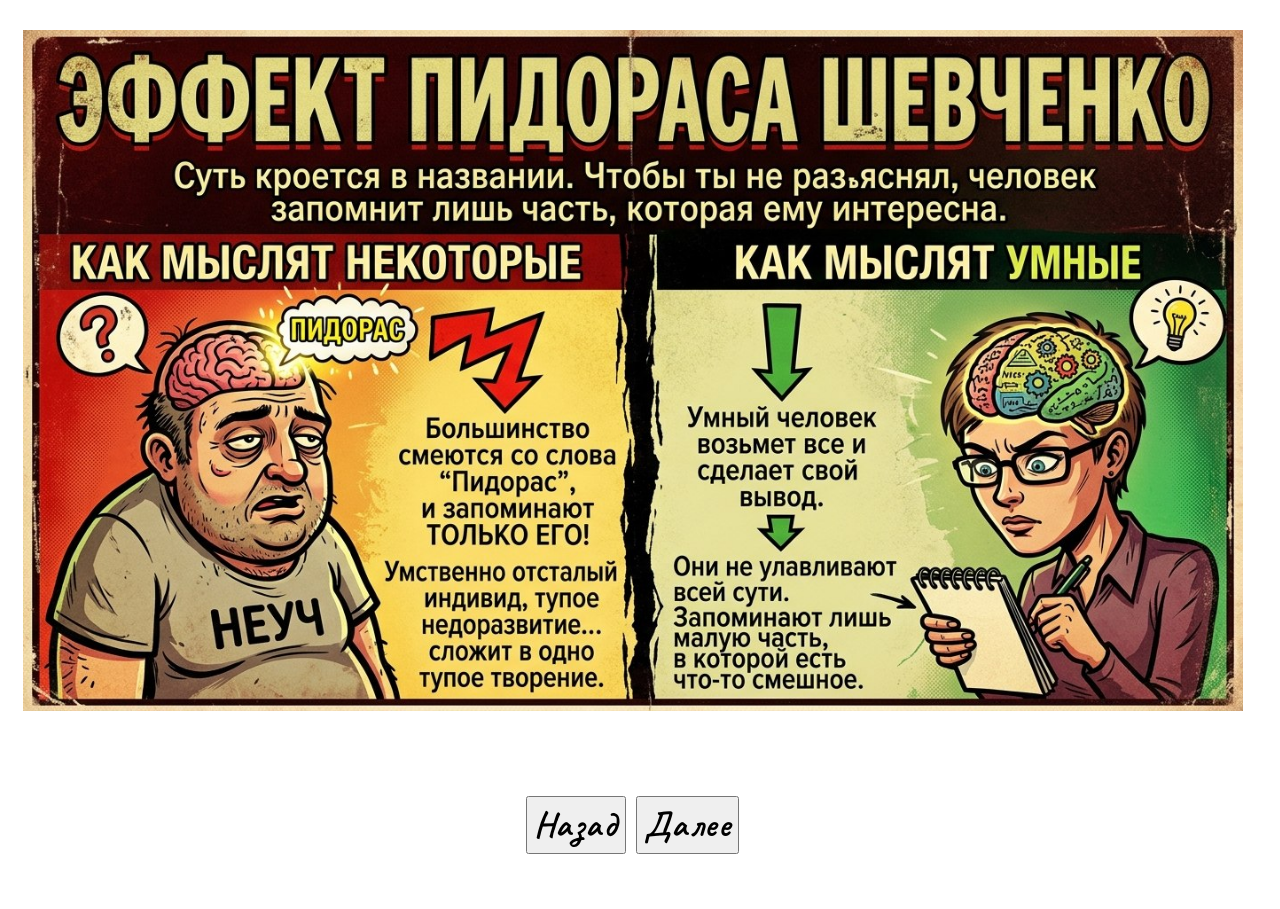
==== Effect-Pidoras-Shevchenko/index.html @ 5d9e7894 "Add SEO hidden h1-h2 headers" ====
<!doctype html>
<html lang="ru">
  <head>
    <meta charset="UTF-8" />
    <meta name="viewport" content="width=device-width, initial-scale=1.0" />
    <meta http-equiv="X-UA-Compatible" content="ie=edge" />

    <!-- Основные SEO теги -->
    <title>
      Эффект «Пидораса Шевченко»: Психология восприятия и коммуникации
    </title>
    <meta
      name="description"
      content="Узнайте, почему люди слышат только то, что хотят. Подробный разбор эффекта «Пидораса Шевченко», когнитивных искажений и способов эффективного донесения мыслей."
    />
    <meta
      name="keywords"
      content="эффект Пидораса Шевченко, психология общения, когнитивные искажения, восприятие информации, эффективная коммуникация"
    />
    <meta name="author" content="Джейн Доу" />
    <link
      rel="canonical"
      href="https://git01-byte.github.io/Some-github-pages/Effect-Pidoras-Shevchenko/index.html"
    />

    <!-- Open Graph (Facebook, Telegram, WhatsApp, VK) -->
    <meta
      property="og:title"
      content="Эффект «Пидораса Шевченко»: почему мы слышим только то, что нам интересно"
    />
    <meta
      property="og:description"
      content="Разбираем феномен восприятия: как наш мозг фильтрует входящую информацию и как с этим бороться."
    />
    <meta property="og:type" content="article" />
    <meta
      property="og:url"
      content="https://git01-byte.github.io/Some-github-pages/Effect-Pidoras-Shevchenko/index.html"
    />
    <meta
      property="og:image"
      content="https://git01-byte.github.io/Some-github-pages/Effect-Pidoras-Shevchenko/images/favicon.ico"
    />
    <meta property="og:image:width" content="1200" />
    <meta property="og:image:height" content="630" />
    <meta property="og:locale" content="ru_RU" />

    <!-- Дополнительно: Тема для мобильных браузеров -->
    <meta name="theme-color" content="#ffffff" />

    <!-- CSS, JS, Favicon подключения -->
    <script src="./scripts/slider.js" defer></script>
    <link rel="stylesheet" href="./css/normalize.css" />
    <link rel="stylesheet" href="./css/fonts.css" />
    <link rel="stylesheet" href="./css/globals.css" />
    <link rel="stylesheet" href="./css/index.css" />
    <link rel="shortcut icon" href="./images/favicon.ico" type="image/x-icon" />
  </head>

  <body>
    <main class="main">
      <section class="hero container">
        <div class="hero__top">
          <div class="slider" id="slider">
            <div class="slide slide-1">
              <h1 class="visually-hidden">Эффект «Пидораса Шевченко»: психология избирательного восприятия</h1>
              <picture>
                <source
                  media="(orientation: landscape)"
                  srcset="./images/slide-img-01-16-9.jpg"
                />
                <source
                  media="(orientation: portrait)"
                  srcset="./images/slide-img-01-9-16.jpg"
                />

                <img
                  alt="Мем «Фильтр восприятия»: схема передачи информации превращается в грязь и слово «ПИДОРАС». Иллюстрация эффекта выборочного внимания."
                  class="slide-1-img"
                />
              </picture>
            </div>
            <div class="slide slide-2">
              <h2 class="visually-hidden">Почему люди слышат только то, что хотят</h2>
              <p class="text--medium">
                Если человек умный, то он возьмет все и сделает свой вывод, а
                если человек тупое недоразвитие жирное вонючее благоуханно
                мутировавшие из плесени и фенилкетонурного наследства имбецил,
                то он выявит лишь малую часть, в которой есть что то смешное и
                сложит в одно тупое творение.
              </p>
              <picture>
                <source
                  media="(orientation: landscape)"
                  srcset="./images/slide-img-02-16-9.jpg"
                />
                <source
                  media="(orientation: portrait)"
                  srcset="./images/slide-img-02-9-16.jpg"
                />

                <img
                  alt="Картинка, показывающая два типа слушателей лекции. Женщина слева увлеченно пишет конспект, мысленно соединяя идеи сетью понятий. Мужчина справа улыбается, глядя в телефон, а его сознание заполнено эмоциями и смайликами. Так художник показал разные способы воспринимать информацию."
                  class="slide-2-img"
                />
              </picture>
            </div>
            <div class="slide slide-3">
              <h2 class="visually-hidden">Примеры когнитивных искажений в коммуникации</h2>
              <picture>
                <source
                  media="(orientation: landscape)"
                  srcset="./images/slide-img-03-16-9.jpg"
                />
                <source
                  media="(orientation: portrait)"
                  srcset="./images/slide-img-03-9-16.jpg"
                />

                <img
                  src="./images/slide-img-03-1-1.jpg"
                  alt="Комикс о двух сотрудниках. Руководитель кричит: «Вы устроили винегрет в базе?! Клиенты уйдут!» Максим (слева) думает о сбоях базы данных и экстренной инициализации резервной копии. Кирилл (справа) представляет банкет с компотом, тыквой и клоунами. Один решает проблему, другой заказывает рецепт домашнего вина."
                  class="slide-3-img"
                />
              </picture>
              <p class="text--medium">
                Эффект Пидораса Шевченко - это эффект, суть которого кроется в
                названии. Большинство из вас, прочитав этот эффект, посмеялись
                со слова Пидорас, и запомнили его - эти люди мыслят больше о
                том, что их интересует, при этом не улавливая всей сути. Эффект
                гласит, что чтобы ты не разъяснял человек запомнит лишь часть,
                которая ему интересна.
              </p>
            </div>
            <div class="slide slide-4">
              <h2 class="visually-hidden">Заключение: как эффективно доносить свои мысли</h2>
              <picture>
                <source
                  media="(orientation: landscape)"
                  srcset="./images/slide-img-04-16-9.jpg"
                />
                <source
                  media="(orientation: portrait)"
                  srcset="./images/slide-img-04-9-16.jpg"
                />

                <img
                  alt="Четырехпанельный комикс, иллюстрирующий, как разные люди воспринимают, структурируют, путают или реагируют на одну и ту же информацию и идеи."
                  class="slide-4-img"
                />
              </picture>
              <p class="text--medium">
                В итоге хотим сказать: каждый человек — это отдельная личность.
                Мы все по-своему уникальны, и у нас у всех есть собственное
                понятие этого мира. Если мы что-то хотим донести окружающим, то
                мы должны уметь подстроиться, чтобы все поняли нашу идею. Однако
                не всем можно угодить: кто-то запомнит всё и сделает правильный
                итог, а кто-то конченый дебил и соберет гоголь-моголь из того,
                что из услышанного ему понравилось. Именно поэтому, дорогие
                пользователи, просим вас: не тратьте, сука, силы на тех, кто вас
                не хочет понимать, сосредоточьтесь на тех, кто вас реально
                ценит.
              </p>
            </div>
          </div>
        </div>
        <div class="hero__bottom">
          <button class="btnPrev text--medium" id="btnPrev">Назад</button>
          <button class="btnNext text--medium" id="btnNext">Далее</button>
        </div>
      </section>
    </main>
  </body>
</html>
---- Effect-Pidoras-Shevchenko/css/fonts.css ----
@font-face {
    font-family: 'Caveat';
    src: url('../fonts/Caveat-Regular.woff2') format('woff2');
    font-weight: bold;
    font-style: normal;
    font-display: swap;
}

@font-face {
    font-family: 'Caveat';
    src: url('../fonts/Caveat-Bold.woff2') format('woff2');
    font-weight: normal;
    font-style: normal;
    font-display: swap;
}
---- Effect-Pidoras-Shevchenko/css/globals.css ----
*,
*::after,
*::before {
    box-sizing: border-box;
}

html {
    font-family: "Caveat", sans-serif;
    font-weight: 400;
    scroll-behavior: smooth;
}

.container {
    max-width: 1250px;
    margin: 0 auto;
    padding: 0 15px;
}

h1,
h2,
h3,
h4,
h5,
h6 {
    margin: 0;
}

a,
button,
label,
input,
textarea,
select,
svg * {
    transition-duration: 0.2s;
}

a:hover,
button:hover {
    color: #3596ED;
}

.hidden {
    display: none !important;
}

.visually-hidden {
    position: absolute;
    width: 1px;
    height: 1px;
    margin: -1px;
    padding: 0;
    overflow: hidden;
    clip: rect(0, 0, 0, 0);
    border: 0;
}
---- Effect-Pidoras-Shevchenko/css/index.css ----
.hero {
    height: 100vh;
    padding-block: 30px;
    display: flex;
    flex-direction: column;
    gap: 30px;
}

.hero__top {
    flex: 0 0 80%;
    display: flex;
    justify-content: center;
    align-items: center;
}

.slider {
    height: 100%;
    width: 100%;
    display: flex;
    justify-content: center;
    align-items: center;
}

.slide {
    height: 100%;
    width: 100%;
    display: flex;
    flex-direction: column;
    justify-content: center;
    align-items: center;
    gap: 20px;
}

.text--medium {
    font-size: clamp(20px, 4vw, 35px);
    font-weight: 400;
    letter-spacing: 0.04em;
}

.hero__bottom {
    flex: 0 0 20%;
    display: flex;
    justify-content: center;
    align-items: center;
    gap: 10px;
}
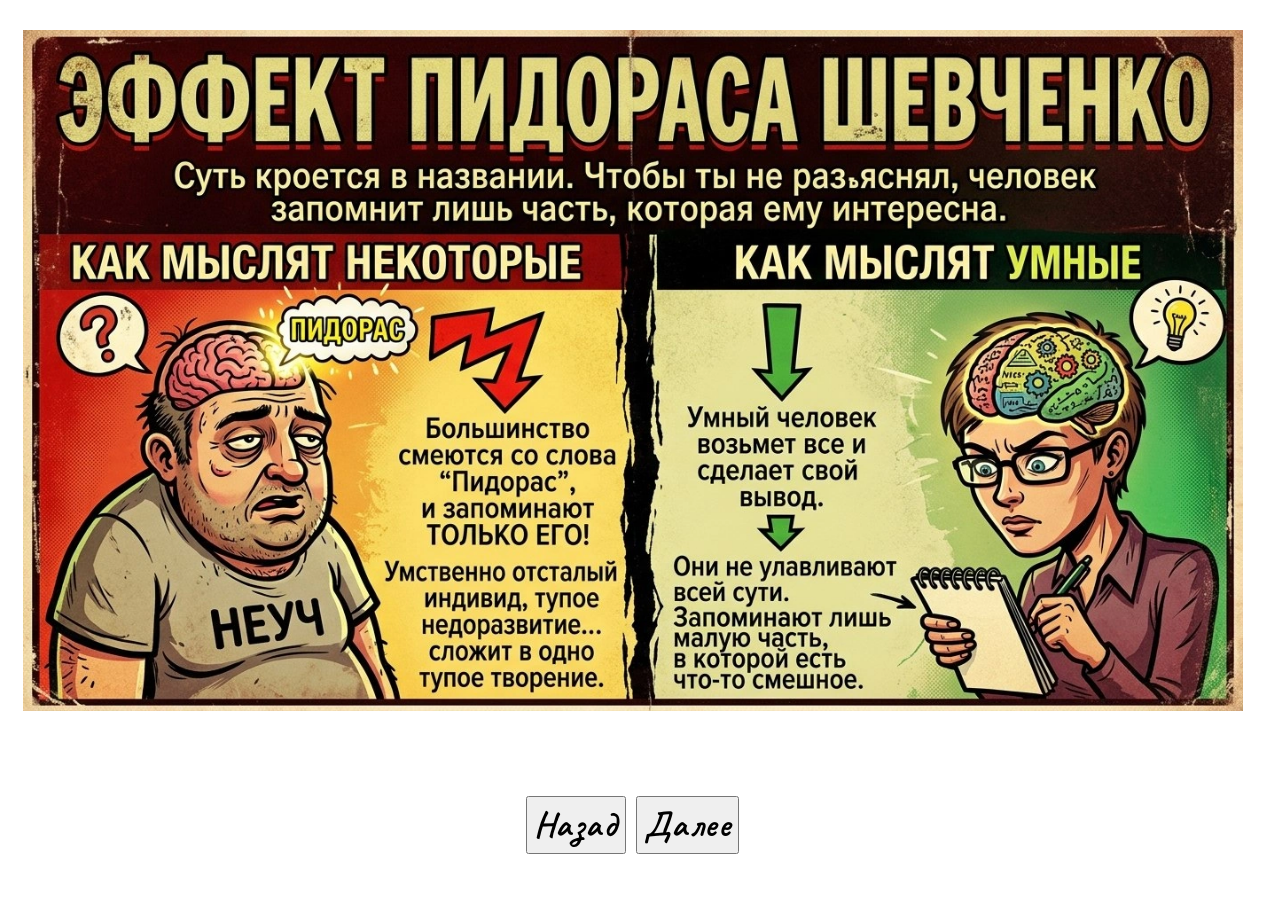
==== commit 42931cd1: "Convert images jpg to webp" ====
--- a/Effect-Pidoras-Shevchenko/index.html
+++ b/Effect-Pidoras-Shevchenko/index.html
@@ -67,14 +67,15 @@
               <picture>
                 <source
                   media="(orientation: landscape)"
-                  srcset="./images/slide-img-01-16-9.jpg"
+                  srcset="./images/slide-img-01-16-9.webp"
                 />
                 <source
                   media="(orientation: portrait)"
-                  srcset="./images/slide-img-01-9-16.jpg"
+                  srcset="./images/slide-img-01-9-16.webp"
                 />
 
                 <img
+                  src=""
                   alt="Мем «Фильтр восприятия»: схема передачи информации превращается в грязь и слово «ПИДОРАС». Иллюстрация эффекта выборочного внимания."
                   class="slide-1-img"
                 />
@@ -92,14 +93,15 @@
               <picture>
                 <source
                   media="(orientation: landscape)"
-                  srcset="./images/slide-img-02-16-9.jpg"
+                  srcset="./images/slide-img-02-16-9.webp"
                 />
                 <source
                   media="(orientation: portrait)"
-                  srcset="./images/slide-img-02-9-16.jpg"
+                  srcset="./images/slide-img-02-9-16.webp"
                 />
 
                 <img
+                  src=""
                   alt="Картинка, показывающая два типа слушателей лекции. Женщина слева увлеченно пишет конспект, мысленно соединяя идеи сетью понятий. Мужчина справа улыбается, глядя в телефон, а его сознание заполнено эмоциями и смайликами. Так художник показал разные способы воспринимать информацию."
                   class="slide-2-img"
                 />
@@ -110,15 +112,15 @@
               <picture>
                 <source
                   media="(orientation: landscape)"
-                  srcset="./images/slide-img-03-16-9.jpg"
+                  srcset="./images/slide-img-03-16-9.webp"
                 />
                 <source
                   media="(orientation: portrait)"
-                  srcset="./images/slide-img-03-9-16.jpg"
+                  srcset="./images/slide-img-03-9-16.webp"
                 />
 
                 <img
-                  src="./images/slide-img-03-1-1.jpg"
+                  src="./images/slide-img-03-1-1.webp"
                   alt="Комикс о двух сотрудниках. Руководитель кричит: «Вы устроили винегрет в базе?! Клиенты уйдут!» Максим (слева) думает о сбоях базы данных и экстренной инициализации резервной копии. Кирилл (справа) представляет банкет с компотом, тыквой и клоунами. Один решает проблему, другой заказывает рецепт домашнего вина."
                   class="slide-3-img"
                 />
@@ -137,14 +139,15 @@
               <picture>
                 <source
                   media="(orientation: landscape)"
-                  srcset="./images/slide-img-04-16-9.jpg"
+                  srcset="./images/slide-img-04-16-9.webp"
                 />
                 <source
                   media="(orientation: portrait)"
-                  srcset="./images/slide-img-04-9-16.jpg"
+                  srcset="./images/slide-img-04-9-16.webp"
                 />
 
                 <img
+                  src=""
                   alt="Четырехпанельный комикс, иллюстрирующий, как разные люди воспринимают, структурируют, путают или реагируют на одну и ту же информацию и идеи."
                   class="slide-4-img"
                 />
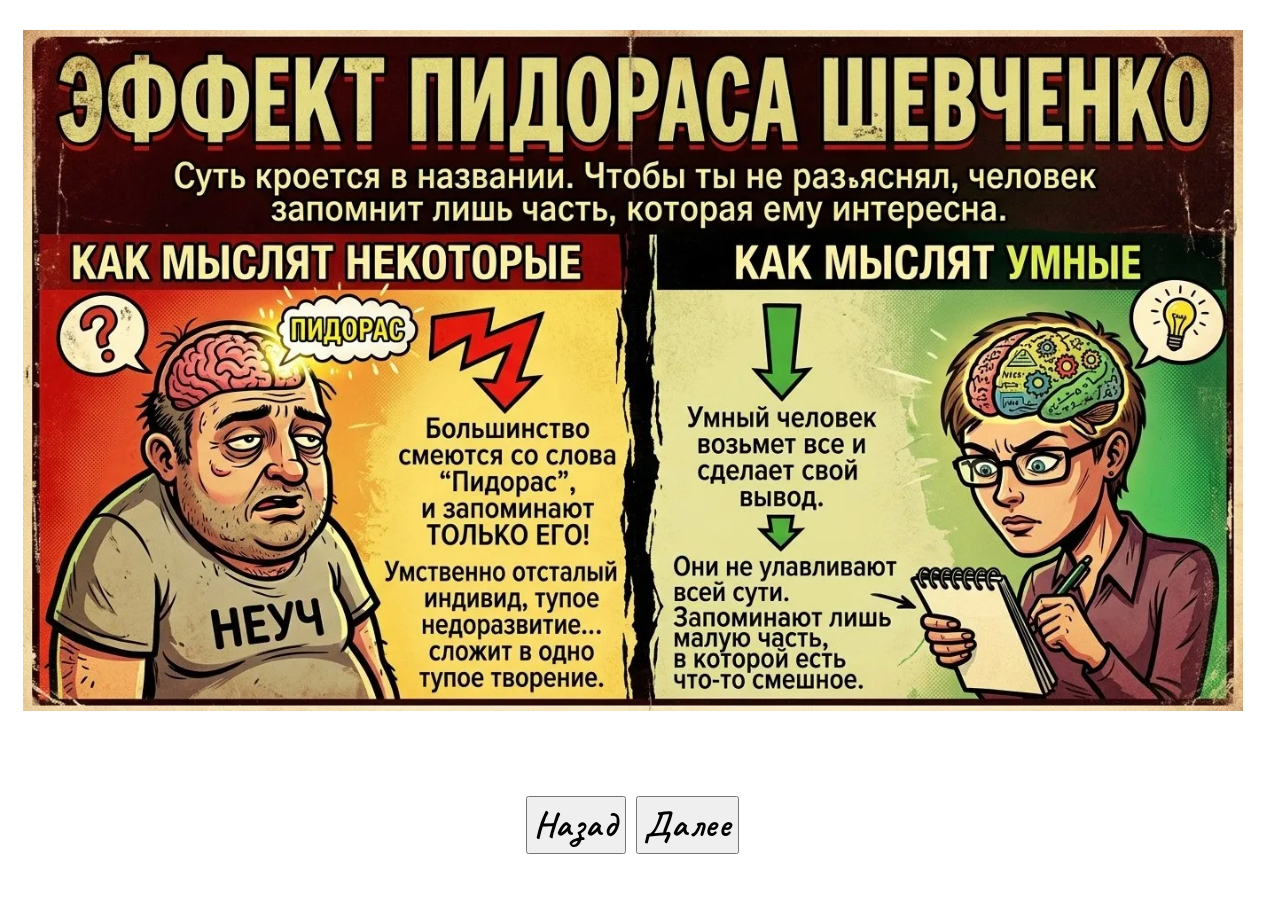
==== commit 8a78a964: "Add google analytic tag" ====
--- a/Effect-Pidoras-Shevchenko/index.html
+++ b/Effect-Pidoras-Shevchenko/index.html
@@ -1,177 +1,146 @@
 <!doctype html>
 <html lang="ru">
-  <head>
-    <meta charset="UTF-8" />
-    <meta name="viewport" content="width=device-width, initial-scale=1.0" />
-    <meta http-equiv="X-UA-Compatible" content="ie=edge" />
 
-    <!-- Основные SEO теги -->
-    <title>
-      Эффект «Пидораса Шевченко»: Психология восприятия и коммуникации
-    </title>
-    <meta
-      name="description"
-      content="Узнайте, почему люди слышат только то, что хотят. Подробный разбор эффекта «Пидораса Шевченко», когнитивных искажений и способов эффективного донесения мыслей."
-    />
-    <meta
-      name="keywords"
-      content="эффект Пидораса Шевченко, психология общения, когнитивные искажения, восприятие информации, эффективная коммуникация"
-    />
-    <meta name="author" content="Джейн Доу" />
-    <link
-      rel="canonical"
-      href="https://git01-byte.github.io/Some-github-pages/Effect-Pidoras-Shevchenko/index.html"
-    />
+<head>
+  <!-- Google tag (gtag.js) -->
+  <script async src="https://www.googletagmanager.com/gtag/js?id=G-JLJ7R2KTBC"></script>
+  <script>
+    window.dataLayer = window.dataLayer || [];
+    function gtag() { dataLayer.push(arguments); }
+    gtag('js', new Date());
 
-    <!-- Open Graph (Facebook, Telegram, WhatsApp, VK) -->
-    <meta
-      property="og:title"
-      content="Эффект «Пидораса Шевченко»: почему мы слышим только то, что нам интересно"
-    />
-    <meta
-      property="og:description"
-      content="Разбираем феномен восприятия: как наш мозг фильтрует входящую информацию и как с этим бороться."
-    />
-    <meta property="og:type" content="article" />
-    <meta
-      property="og:url"
-      content="https://git01-byte.github.io/Some-github-pages/Effect-Pidoras-Shevchenko/index.html"
-    />
-    <meta
-      property="og:image"
-      content="https://git01-byte.github.io/Some-github-pages/Effect-Pidoras-Shevchenko/images/favicon.ico"
-    />
-    <meta property="og:image:width" content="1200" />
-    <meta property="og:image:height" content="630" />
-    <meta property="og:locale" content="ru_RU" />
+    gtag('config', 'G-JLJ7R2KTBC');
+  </script>
 
-    <!-- Дополнительно: Тема для мобильных браузеров -->
-    <meta name="theme-color" content="#ffffff" />
+  <meta charset="UTF-8" />
+  <meta name="viewport" content="width=device-width, initial-scale=1.0" />
+  <meta http-equiv="X-UA-Compatible" content="ie=edge" />
 
-    <!-- CSS, JS, Favicon подключения -->
-    <script src="./scripts/slider.js" defer></script>
-    <link rel="stylesheet" href="./css/normalize.css" />
-    <link rel="stylesheet" href="./css/fonts.css" />
-    <link rel="stylesheet" href="./css/globals.css" />
-    <link rel="stylesheet" href="./css/index.css" />
-    <link rel="shortcut icon" href="./images/favicon.ico" type="image/x-icon" />
-  </head>
+  <!-- Основные SEO теги -->
+  <title>
+    Эффект «Пидораса Шевченко»: Психология восприятия и коммуникации
+  </title>
+  <meta name="description"
+    content="Узнайте, почему люди слышат только то, что хотят. Подробный разбор эффекта «Пидораса Шевченко», когнитивных искажений и способов эффективного донесения мыслей." />
+  <meta name="keywords"
+    content="эффект Пидораса Шевченко, психология общения, когнитивные искажения, восприятие информации, эффективная коммуникация" />
+  <meta name="author" content="Джейн Доу" />
+  <link rel="canonical" href="https://git01-byte.github.io/Some-github-pages/Effect-Pidoras-Shevchenko/index.html" />
 
-  <body>
-    <main class="main">
-      <section class="hero container">
-        <div class="hero__top">
-          <div class="slider" id="slider">
-            <div class="slide slide-1">
-              <h1 class="visually-hidden">Эффект «Пидораса Шевченко»: психология избирательного восприятия</h1>
-              <picture>
-                <source
-                  media="(orientation: landscape)"
-                  srcset="./images/slide-img-01-16-9.webp"
-                />
-                <source
-                  media="(orientation: portrait)"
-                  srcset="./images/slide-img-01-9-16.webp"
-                />
+  <!-- Open Graph (Facebook, Telegram, WhatsApp, VK) -->
+  <meta property="og:title" content="Эффект «Пидораса Шевченко»: почему мы слышим только то, что нам интересно" />
+  <meta property="og:description"
+    content="Разбираем феномен восприятия: как наш мозг фильтрует входящую информацию и как с этим бороться." />
+  <meta property="og:type" content="article" />
+  <meta property="og:url"
+    content="https://git01-byte.github.io/Some-github-pages/Effect-Pidoras-Shevchenko/index.html" />
+  <meta property="og:image"
+    content="https://git01-byte.github.io/Some-github-pages/Effect-Pidoras-Shevchenko/images/slide-img-01-9-16.webp" />
+  <meta property="og:image:width" content="1200" />
+  <meta property="og:image:height" content="630" />
+  <meta property="og:locale" content="ru_RU" />
 
-                <img
-                  src=""
-                  alt="Мем «Фильтр восприятия»: схема передачи информации превращается в грязь и слово «ПИДОРАС». Иллюстрация эффекта выборочного внимания."
-                  class="slide-1-img"
-                />
-              </picture>
-            </div>
-            <div class="slide slide-2">
-              <h2 class="visually-hidden">Почему люди слышат только то, что хотят</h2>
-              <p class="text--medium">
-                Если человек умный, то он возьмет все и сделает свой вывод, а
-                если человек тупое недоразвитие жирное вонючее благоуханно
-                мутировавшие из плесени и фенилкетонурного наследства имбецил,
-                то он выявит лишь малую часть, в которой есть что то смешное и
-                сложит в одно тупое творение.
-              </p>
-              <picture>
-                <source
-                  media="(orientation: landscape)"
-                  srcset="./images/slide-img-02-16-9.webp"
-                />
-                <source
-                  media="(orientation: portrait)"
-                  srcset="./images/slide-img-02-9-16.webp"
-                />
+  <!-- Дополнительно: Тема для мобильных браузеров -->
+  <meta name="theme-color" content="#ffffff" />
 
-                <img
-                  src=""
-                  alt="Картинка, показывающая два типа слушателей лекции. Женщина слева увлеченно пишет конспект, мысленно соединяя идеи сетью понятий. Мужчина справа улыбается, глядя в телефон, а его сознание заполнено эмоциями и смайликами. Так художник показал разные способы воспринимать информацию."
-                  class="slide-2-img"
-                />
-              </picture>
-            </div>
-            <div class="slide slide-3">
-              <h2 class="visually-hidden">Примеры когнитивных искажений в коммуникации</h2>
-              <picture>
-                <source
-                  media="(orientation: landscape)"
-                  srcset="./images/slide-img-03-16-9.webp"
-                />
-                <source
-                  media="(orientation: portrait)"
-                  srcset="./images/slide-img-03-9-16.webp"
-                />
+  <!-- CSS, JS, Favicon подключения -->
+  <script src="./scripts/slider.js" defer></script>
+  <link rel="stylesheet" href="./css/normalize.css" />
+  <link rel="stylesheet" href="./css/fonts.css" />
+  <link rel="stylesheet" href="./css/globals.css" />
+  <link rel="stylesheet" href="./css/index.css" />
+  <link rel="shortcut icon" href="./images/favicon.ico" type="image/x-icon" />
+</head>
 
-                <img
-                  src="./images/slide-img-03-1-1.webp"
-                  alt="Комикс о двух сотрудниках. Руководитель кричит: «Вы устроили винегрет в базе?! Клиенты уйдут!» Максим (слева) думает о сбоях базы данных и экстренной инициализации резервной копии. Кирилл (справа) представляет банкет с компотом, тыквой и клоунами. Один решает проблему, другой заказывает рецепт домашнего вина."
-                  class="slide-3-img"
-                />
-              </picture>
-              <p class="text--medium">
-                Эффект Пидораса Шевченко - это эффект, суть которого кроется в
-                названии. Большинство из вас, прочитав этот эффект, посмеялись
-                со слова Пидорас, и запомнили его - эти люди мыслят больше о
-                том, что их интересует, при этом не улавливая всей сути. Эффект
-                гласит, что чтобы ты не разъяснял человек запомнит лишь часть,
-                которая ему интересна.
-              </p>
-            </div>
-            <div class="slide slide-4">
-              <h2 class="visually-hidden">Заключение: как эффективно доносить свои мысли</h2>
-              <picture>
-                <source
-                  media="(orientation: landscape)"
-                  srcset="./images/slide-img-04-16-9.webp"
-                />
-                <source
-                  media="(orientation: portrait)"
-                  srcset="./images/slide-img-04-9-16.webp"
-                />
+<body>
+  <main class="main">
+    <section class="hero container">
+      <div class="hero__top">
+        <div class="slider" id="slider">
+          <div class="slide slide-1">
+            <h1 class="visually-hidden">
+              Эффект «Пидораса Шевченко»: психология избирательного восприятия
+            </h1>
+            <picture>
+              <source media="(orientation: landscape)" srcset="./images/slide-img-01-16-9.webp" />
 
-                <img
-                  src=""
-                  alt="Четырехпанельный комикс, иллюстрирующий, как разные люди воспринимают, структурируют, путают или реагируют на одну и ту же информацию и идеи."
-                  class="slide-4-img"
-                />
-              </picture>
-              <p class="text--medium">
-                В итоге хотим сказать: каждый человек — это отдельная личность.
-                Мы все по-своему уникальны, и у нас у всех есть собственное
-                понятие этого мира. Если мы что-то хотим донести окружающим, то
-                мы должны уметь подстроиться, чтобы все поняли нашу идею. Однако
-                не всем можно угодить: кто-то запомнит всё и сделает правильный
-                итог, а кто-то конченый дебил и соберет гоголь-моголь из того,
-                что из услышанного ему понравилось. Именно поэтому, дорогие
-                пользователи, просим вас: не тратьте, сука, силы на тех, кто вас
-                не хочет понимать, сосредоточьтесь на тех, кто вас реально
-                ценит.
-              </p>
-            </div>
+              <img src="./images/slide-img-01-9-16.webp"
+                alt="Мем «Фильтр восприятия»: схема передачи информации превращается в грязь и слово «ПИДОРАС». Иллюстрация эффекта выборочного внимания."
+                class="slide-1-img" />
+            </picture>
+          </div>
+          <div class="slide slide-2">
+            <h2 class="visually-hidden">
+              Почему люди слышат только то, что хотят
+            </h2>
+            <p class="text--medium">
+              Если человек умный, то он возьмет все и сделает свой вывод, а
+              если человек тупое недоразвитие жирное вонючее благоуханно
+              мутировавшие из плесени и фенилкетонурного наследства имбецил,
+              то он выявит лишь малую часть, в которой есть что то смешное и
+              сложит в одно тупое творение.
+            </p>
+            <picture>
+              <source media="(orientation: landscape)" srcset="./images/slide-img-02-16-9.webp" />
+
+              <img src="./images/slide-img-02-9-16.webp"
+                alt="Картинка, показывающая два типа слушателей лекции. Женщина слева увлеченно пишет конспект, мысленно соединяя идеи сетью понятий. Мужчина справа улыбается, глядя в телефон, а его сознание заполнено эмоциями и смайликами. Так художник показал разные способы воспринимать информацию."
+                class="slide-2-img" />
+            </picture>
+          </div>
+          <div class="slide slide-3">
+            <h2 class="visually-hidden">
+              Примеры когнитивных искажений в коммуникации
+            </h2>
+            <picture>
+              <source media="(orientation: landscape)" srcset="./images/slide-img-03-16-9.webp" />
+              <source media="(orientation: portrait)" srcset="./images/slide-img-03-9-16.webp" />
+
+              <img src="./images/slide-img-03-1-1.webp"
+                alt="Комикс о двух сотрудниках. Руководитель кричит: «Вы устроили винегрет в базе?! Клиенты уйдут!» Максим (слева) думает о сбоях базы данных и экстренной инициализации резервной копии. Кирилл (справа) представляет банкет с компотом, тыквой и клоунами. Один решает проблему, другой заказывает рецепт домашнего вина."
+                class="slide-3-img" />
+            </picture>
+            <p class="text--medium">
+              Эффект Пидораса Шевченко - это эффект, суть которого кроется в
+              названии. Большинство из вас, прочитав этот эффект, посмеялись
+              со слова Пидорас, и запомнили его - эти люди мыслят больше о
+              том, что их интересует, при этом не улавливая всей сути. Эффект
+              гласит, что чтобы ты не разъяснял человек запомнит лишь часть,
+              которая ему интересна.
+            </p>
+          </div>
+          <div class="slide slide-4">
+            <h2 class="visually-hidden">
+              Заключение: как эффективно доносить свои мысли
+            </h2>
+            <picture>
+              <source media="(orientation: landscape)" srcset="./images/slide-img-04-16-9.webp" />
+
+              <img src="./images/slide-img-04-9-16.webp"
+                alt="Четырехпанельный комикс, иллюстрирующий, как разные люди воспринимают, структурируют, путают или реагируют на одну и ту же информацию и идеи."
+                class="slide-4-img" />
+            </picture>
+            <p class="text--medium">
+              В итоге хотим сказать: каждый человек — это отдельная личность.
+              Мы все по-своему уникальны, и у нас у всех есть собственное
+              понятие этого мира. Если мы что-то хотим донести окружающим, то
+              мы должны уметь подстроиться, чтобы все поняли нашу идею. Однако
+              не всем можно угодить: кто-то запомнит всё и сделает правильный
+              итог, а кто-то конченый дебил и соберет гоголь-моголь из того,
+              что из услышанного ему понравилось. Именно поэтому, дорогие
+              пользователи, просим вас: не тратьте, сука, силы на тех, кто вас
+              не хочет понимать, сосредоточьтесь на тех, кто вас реально
+              ценит.
+            </p>
           </div>
         </div>
-        <div class="hero__bottom">
-          <button class="btnPrev text--medium" id="btnPrev">Назад</button>
-          <button class="btnNext text--medium" id="btnNext">Далее</button>
-        </div>
-      </section>
-    </main>
-  </body>
-</html>
+      </div>
+      <div class="hero__bottom">
+        <button class="btnPrev text--medium" id="btnPrev">Назад</button>
+        <button class="btnNext text--medium" id="btnNext">Далее</button>
+      </div>
+    </section>
+  </main>
+</body>
+
+</html>
